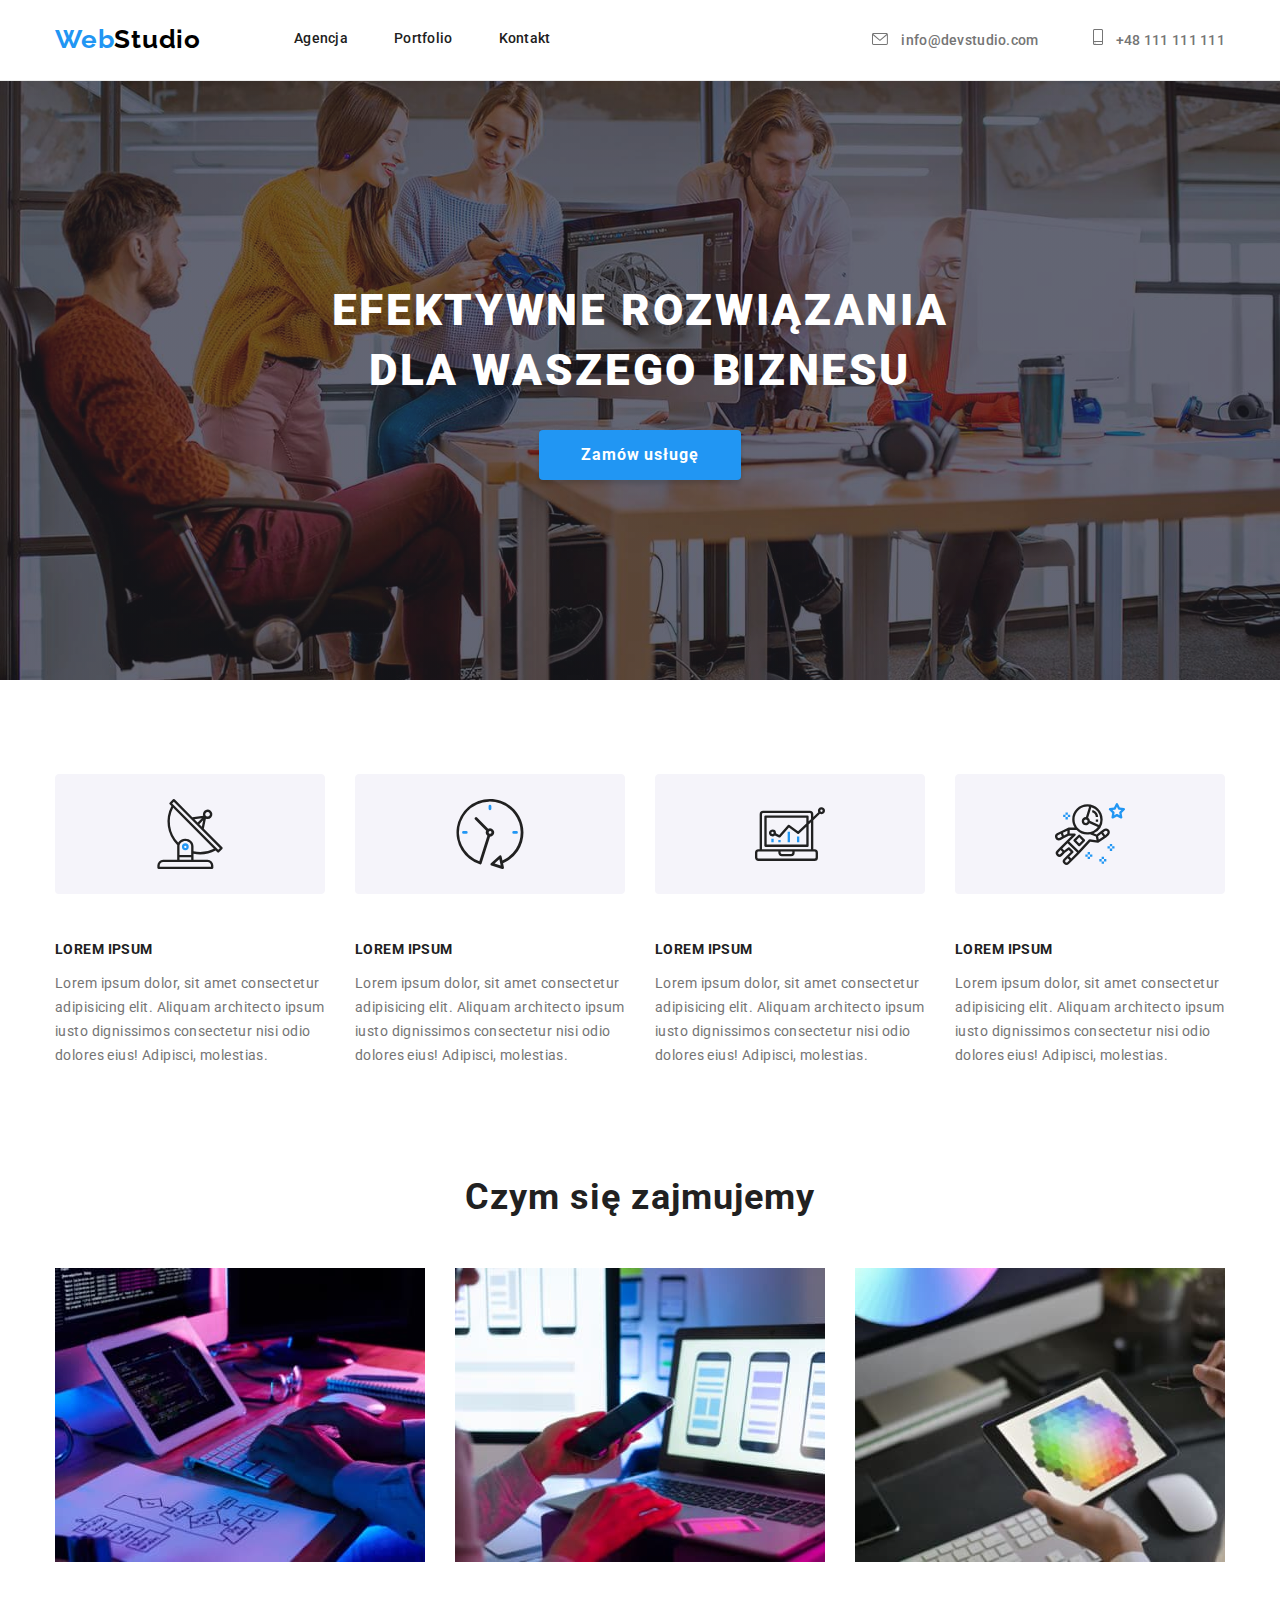
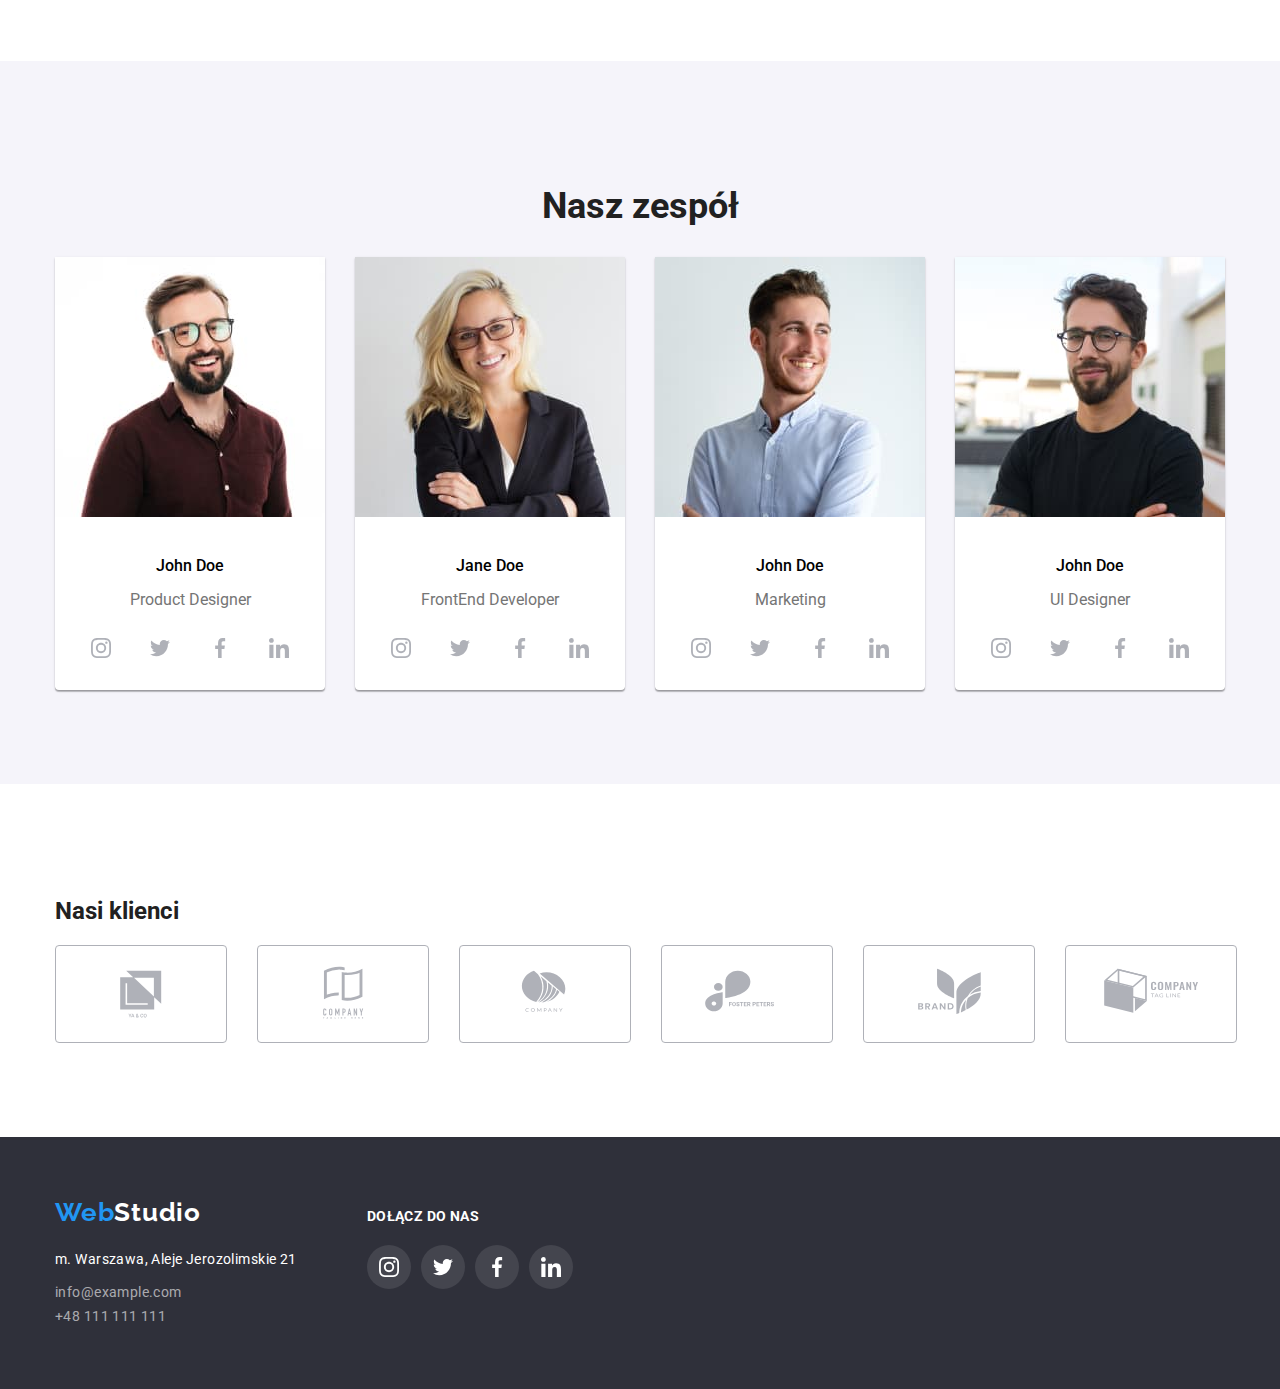
==== index.html @ 80d0c00b "initial commit" ====
<!DOCTYPE html>
<html lang="pl">

<head>
    <meta charset="UTF-8">
    <meta http-equiv="X-UA-Compatible" content="IE=edge">
    <meta name="viewport" content="width=device-width, initial-scale=1.0">
    <title>WebStudio</title>
    <link rel="stylesheet"
        href="https://cdnjs.cloudflare.com/ajax/libs/modern-normalize/1.0.0/modern-normalize.min.css" />
    <link rel="stylesheet" href="css/styles.css" />
    <link rel="preconnect" href="https://fonts.googleapis.com">
    <link rel="preconnect" href="https://fonts.gstatic.com" crossorigin>
    <link
        href="https://fonts.googleapis.com/css2?family=Raleway:wght@700&family=Roboto:wght@400;500;700;900&display=swap"
        rel="stylesheet">
</head>

<body>
    <header>
        <div class="header">
            <div class="container">
                <div class="flex-box">
                    <div class="nav">
                        <a class="logo" href="index.html">
                            <span class="nav-logo"><span class="logo-color">Web</span>Studio</span>
                        </a>
                        <nav>
                            <ul class="nav-menu">
                                <li class="nav-menu-item"><a href="agencja.html">Agencja</a></li>
                                <li class="nav-menu-item"><a href="portfolio.html">Portfolio</a></li>
                                <li class="nav-menu-item"><a href="kontakt.html">Kontakt</a></li>
                            </ul>
                        </nav>
                    </div>
                    <div class="nav-contact">
                        <a href="mailto:info@devstudio.com">
                            <svg class="envelope" width="16" height="12">
                                <use href="images/icons.svg#icon-envelope"></use>
                            </svg>
                            info@devstudio.com</a>
                        <a href="tel:+48111111111">
                            <svg class="smartphone" width="10" height="16">
                                <use href="images/icons.svg#icon-smartphone"></use>
                            </svg>
                            +48 111 111 111</a>
                    </div>
                </div>
            </div>
        </div>
    </header>

    <main>
        <div class="main-header">
            <div class="container">
                <div class="main-header-items">
                    <h1 class="main-header-text">EFEKTYWNE ROZWIĄZANIA DLA WASZEGO BIZNESU</h1>
                    <button type="button" class="main-button">Zamów usługę</button>
                </div>
            </div>
        </div>
        <div class="section">
            <div class="container">
                <ul class="icons-list">
                    <li>
                        <svg class="icons-list-item" width="270" height="120">
                            <use href="images/icons.svg#icon-Group-1"></use>
                        </svg>
                    </li>
                    <li>
                        <svg class="icons-list-item" width="270" height="120">
                            <use href="images/icons.svg#icon-Group-2"></use>
                        </svg>
                    </li>
                    <li>
                        <svg class="icons-list-item" width="270" height="120">
                            <use href="images/icons.svg#icon-Group-3"></use>
                        </svg>
                    </li>
                    <li>
                        <svg class="icons-list-item" width="270" height="120">
                            <use href="images/icons.svg#icon-Group-4"></use>
                        </svg>
                    </li>
                </ul>
                <ul class="description-one">
                    <li>
                        <h3 class="description-one-title">LOREM IPSUM</h3>
                        <p class="description-one-text">Lorem ipsum dolor, sit amet consectetur adipisicing elit.
                            Aliquam
                            architecto ipsum iusto
                            dignissimos consectetur nisi odio dolores eius! Adipisci, molestias.</p>
                    </li>
                    <li>
                        <h3 class="description-one-title">LOREM IPSUM</h3>
                        <p class="description-one-text">Lorem ipsum dolor, sit amet consectetur adipisicing elit.
                            Aliquam
                            architecto ipsum iusto
                            dignissimos consectetur nisi odio dolores eius! Adipisci, molestias.</p>
                    </li>
                    <li>
                        <h3 class="description-one-title">LOREM IPSUM</h3>
                        <p class="description-one-text">Lorem ipsum dolor, sit amet consectetur adipisicing elit.
                            Aliquam
                            architecto ipsum iusto
                            dignissimos consectetur nisi odio dolores eius! Adipisci, molestias.</p>
                    </li>
                    <li>
                        <h3 class="description-one-title">LOREM IPSUM</h3>
                        <p class="description-one-text">Lorem ipsum dolor, sit amet consectetur adipisicing elit.
                            Aliquam
                            architecto ipsum iusto
                            dignissimos consectetur nisi odio dolores eius! Adipisci, molestias.</p>
                    </li>
                </ul>

                <div>
                    <h2 class="section-header">Czym się zajmujemy</h2>
                    <ul class="section-list">
                        <li><img src="images/img3.jpg" width="370" height="294" alt="backend" /></li>
                        <li><img src="images/img2.jpg" width="370" height="294" alt="multiplatform" /></li>
                        <li><img src="images/img1.jpg" width="370" height="294" alt="UI/UX" /></li>
                    </ul>
                </div>
            </div>
        </div>
        <div class="team">
            <div class="section">
                <div class="container">
                    <h2 class="team-header">Nasz zespół</h2>
                    <ul class="team-list">
                        <li>
                            <figure class="team-member">
                                <img src="images/j1.jpg" width="270" height="260" alt="John Doe - Product Designer" />
                                <figcaption class="team-member-caption">
                                    <h3>John Doe</h3>
                                    <p>Product Designer</p>
                                    <ul class="social-icons-list">
                                        <li class="social-icons-list-item">
                                            <a class="social-icons" href="https://www.instagram.com/">
                                                <svg class="social-icons-list-icon" width="44" height="44">
                                                    <use href="images/icons.svg#icon-instagram-2"></use>
                                                </svg>
                                            </a>
                                        </li>
                                        <li class="social-icons-list-item">
                                            <a class="social-icons" href="https://https://twitter.com/">
                                                <svg class="social-icons-list-icon" width="44" height="44">
                                                    <use href="images/icons.svg#icon-twitter-1"></use>
                                                </svg>
                                            </a>
                                        </li>
                                        <li class="social-icons-list-item">
                                            <a class="social-icons" href="https://www.facebook.com/">
                                                <svg class="social-icons-list-icon" width="44" height="44">
                                                    <use href="images/icons.svg#icon-facebook-1"></use>
                                                </svg>
                                            </a>
                                        </li>
                                        <li class="social-icons-list-item">
                                            <a class="social-icons" href="https://https://www.linkedin.com/">
                                                <svg class="social-icons-list-icon" width="44" height="44">
                                                    <use href="images/icons.svg#icon-linkedin-1"></use>
                                                </svg>
                                            </a>
                                        </li>
                                    </ul>
                                </figcaption>
                            </figure>
                        </li>
                        <li>
                            <figure class="team-member">
                                <img src="images/j2.jpg" width="270" height="260" alt="Jane doe - Frontend Developer" />
                                <figcaption class="team-member-caption">
                                    <h3>Jane Doe</h3>
                                    <p>FrontEnd Developer</p>
                                    <ul class="social-icons-list">
                                        <li class="social-icons-list-item">
                                            <a class="social-icons" href="https://www.instagram.com/">
                                                <svg class="social-icons-list-icon" width="44" height="44">
                                                    <use href="images/icons.svg#icon-instagram-2"></use>
                                                </svg>
                                            </a>
                                        </li>
                                        <li class="social-icons-list-item">
                                            <a class="social-icons" href="https://https://twitter.com/">
                                                <svg class="social-icons-list-icon" width="44" height="44">
                                                    <use href="images/icons.svg#icon-twitter-1"></use>
                                                </svg>
                                            </a>
                                        </li>
                                        <li class="social-icons-list-item">
                                            <a class="social-icons" href="https://www.facebook.com/">
                                                <svg class="social-icons-list-icon" width="44" height="44">
                                                    <use href="images/icons.svg#icon-facebook-1"></use>
                                                </svg>
                                            </a>
                                        </li>
                                        <li class="social-icons-list-item">
                                            <a class="social-icons" href="https://https://www.linkedin.com/">
                                                <svg class="social-icons-list-icon" width="44" height="44">
                                                    <use href="images/icons.svg#icon-linkedin-1"></use>
                                                </svg>
                                            </a>
                                        </li>
                                    </ul>
                                </figcaption>
                            </figure>
                        </li>
                        <li>
                            <figure class="team-member">
                                <img src="images/j3.jpg" width="270" height="260"
                                    alt="John Doe - Marketing Specialist" />
                                <figcaption class="team-member-caption">
                                    <h3>John Doe</h3>
                                    <p>Marketing</p>
                                    <ul class="social-icons-list">
                                        <li class="social-icons-list-item">
                                            <a class="social-icons" href="https://www.instagram.com/">
                                                <svg class="social-icons-list-icon" width="44" height="44">
                                                    <use href="images/icons.svg#icon-instagram-2"></use>
                                                </svg>
                                            </a>
                                        </li>
                                        <li class="social-icons-list-item">
                                            <a class="social-icons" href="https://https://twitter.com/">
                                                <svg class="social-icons-list-icon" width="44" height="44">
                                                    <use href="images/icons.svg#icon-twitter-1"></use>
                                                </svg>
                                            </a>
                                        </li>
                                        <li class="social-icons-list-item">
                                            <a class="social-icons" href="https://www.facebook.com/">
                                                <svg class="social-icons-list-icon" width="44" height="44">
                                                    <use href="images/icons.svg#icon-facebook-1"></use>
                                                </svg>
                                            </a>
                                        </li>
                                        <li class="social-icons-list-item">
                                            <a class="social-icons" href="https://https://www.linkedin.com/">
                                                <svg class="social-icons-list-icon" width="44" height="44">
                                                    <use href="images/icons.svg#icon-linkedin-1"></use>
                                                </svg>
                                            </a>
                                        </li>
                                    </ul>
                                </figcaption>
                            </figure>
                        </li>
                        <li>
                            <figure class="team-member">
                                <img src="images/j4.jpg" width="270" height="260" alt="John Doe - UI Designer" />
                                <figcaption class="team-member-caption">
                                    <h3>John Doe</h3>
                                    <p>UI Designer</p>
                                    <ul class="social-icons-list">
                                        <li class="social-icons-list-item">
                                            <a class="social-icons" href="https://www.instagram.com/">
                                                <svg class="social-icons-list-icon" width="44" height="44">
                                                    <use href="images/icons.svg#icon-instagram-2"></use>
                                                </svg>
                                            </a>
                                        </li>
                                        <li class="social-icons-list-item">
                                            <a class="social-icons" href="https://https://twitter.com/">
                                                <svg class="social-icons-list-icon" width="44" height="44">
                                                    <use href="images/icons.svg#icon-twitter-1"></use>
                                                </svg>
                                            </a>
                                        </li>
                                        <li class="social-icons-list-item">
                                            <a class="social-icons" href="https://www.facebook.com/">
                                                <svg class="social-icons-list-icon" width="44" height="44">
                                                    <use href="images/icons.svg#icon-facebook-1"></use>
                                                </svg>
                                            </a>
                                        </li>
                                        <li class="social-icons-list-item">
                                            <a class="social-icons" href="https://https://www.linkedin.com/">
                                                <svg class="social-icons-list-icon" width="44" height="44">
                                                    <use href="images/icons.svg#icon-linkedin-1"></use>
                                                </svg>
                                            </a>
                                        </li>
                                    </ul>
                                </figcaption>
                            </figure>
                        </li>
                    </ul>
                </div>
            </div>
        </div>
        <div class="div-clients">
            <div class="section">
                <div class="container">
                    <h2 class="images-list-header">Nasi klienci</h2>
                    <ul class="clients-list">
                        <li class="clients-list-item">
                            <a class="client-link" href="#">
                                <svg class="clients-list-icon" width="170" height="92">
                                    <use href="images/icons.svg#icon-Client-1"></use>
                                </svg>
                            </a>
                        </li>
                        <li class="clients-list-item">
                            <a class="client-link" href="#">
                                <svg class="clients-list-icon" width="170" height="92">
                                    <use href="images/icons.svg#icon-Client-2"></use>
                                </svg>
                            </a>
                        </li>
                        <li class="clients-list-item">
                            <a class="client-link" href="#">
                                <svg class="clients-list-icon" width="170" height="92">
                                    <use href="images/icons.svg#icon-Client-3"></use>
                                </svg>
                            </a>
                        </li>
                        <li class="clients-list-item">
                            <a class="client-link" href="#">
                                <svg class="clients-list-icon" width="170" height="92">
                                    <use href="images/icons.svg#icon-Client-4"></use>
                                </svg>
                            </a>
                        </li>
                        <li class="clients-list-item">
                            <a class="client-link" href="#">
                                <svg class="clients-list-icon" width="170" height="92">
                                    <use href="images/icons.svg#icon-Client-5"></use>
                                </svg>
                            </a>
                        </li>
                        <li class="clients-list-item">
                            <a class="client-link" href="#">
                                <svg class="clients-list-icon" width="170" height="92">
                                    <use href="images/icons.svg#icon-Client-6"></use>
                                </svg>
                            </a>
                        </li>
                    </ul>
                </div>
            </div>
        </div>
    </main>

    <footer class="nav-footer">
        <div class="container">
            <div class="footer-box">
                <div class="left-footer">
                    <a href="index.html">
                        <span class="nav-logo-footer"><span class="logo-color">Web</span>Studio</span>
                    </a>
                    <address class="address">m. Warszawa, Aleje Jerozolimskie 21</address>
                    <ul class="contacts">
                        <li><a href="mailto:info@example.com">info@example.com</a></li>
                        <li><a href="tel:+48111111111">+48 111 111 111</a></li>
                    </ul>

                </div>
                <div class="socials-footer">
                    <h5 class="text-footer">Dołącz do nas</h5>
                    <ul class="social-icons-list-footer">
                        <li class="social-icons-list-item-footer">
                            <a class="social-icons" href="https://www.instagram.com/">
                                <svg class="social-icons-list-icon-footer" width="44" height="44">
                                    <use href="images/icons.svg#icon-instagram-2"></use>
                                </svg>
                            </a>
                        </li>
                        <li class="social-icons-list-item-footer">
                            <a class="social-icons" href="https://https://twitter.com/">
                                <svg class="social-icons-list-icon-footer" width="44" height="44">
                                    <use href="images/icons.svg#icon-twitter-1"></use>
                                </svg>
                            </a>
                        </li>
                        <li class="social-icons-list-item-footer">
                            <a class="social-icons" href="https://www.facebook.com/">
                                <svg class="social-icons-list-icon-footer" width="44" height="44">
                                    <use href="images/icons.svg#icon-facebook-1"></use>
                                </svg>
                            </a>
                        </li>
                        <li class="social-icons-list-item-footer">
                            <a class="social-icons" href="https://https://www.linkedin.com/">
                                <svg class="social-icons-list-icon-footer" width="44" height="44">
                                    <use href="images/icons.svg#icon-linkedin-1"></use>
                                </svg>
                            </a>
                        </li>
                    </ul>
                </div>
            </div>
        </div>
    </footer>
</body>

</html>
---- css/styles.css ----
:root {
  --accent-color: #2196f3;
  --background-color: #2f303a;
  --contacts-color: #ffffff99;
  --contacts-header-color: #757575;
  --body-background-color: #ffffff;
  --main-text-color: #212121;
  --alternative-text-color: #000000;
  --contrast-text-color: #ffffff;
  --alternative-background-color: #f5f4fa;
  --icon-color: #afb1b8;
}

body {
  font-family: "Roboto", sans-serif;
  color: var(--main-text-color);
}
ul {
  padding: 0;
  margin: 0;
}
.container {
  max-width: 1200px;
  margin: 0 auto;
  padding-right: 15px;
  padding-left: 15px;
}
.section {
  padding-top: 94px;
  padding-bottom: 94px;
}
.header {
  border-bottom: 1px solid #ececec;
}
.flex-box {
  display: flex;
  align-items: center;
  justify-content: space-between;
  padding-top: 24px;
  padding-bottom: 25px;
}
.nav {
  display: flex;
  justify-content: flex-start;
  align-items: center;
}

.nav-menu {
  list-style-type: none;
  display: flex;
  gap: 46px;
}
.nav-menu-item {
  font-weight: 500;
  font-size: 14px;
  line-height: 1.14;
  letter-spacing: 0.02em;
}
.nav-menu-item a {
  text-decoration: none;
  color: var(--main-text-color);
}
.logo {
  font-family: "Raleway";
  font-weight: 700;
  font-size: 26px;
  line-height: 1.19;
  letter-spacing: 0.03em;
  text-decoration: none;
}
.nav-logo {
  color: var(--alternative-text-color);
  font-family: "Raleway";
  font-weight: 700;
  font-size: 26px;
  line-height: 1.19;
  letter-spacing: 0.03em;
  text-decoration: none;
  margin-right: 93px;
}
.logo-color {
  color: var(--accent-color);
}
.nav-contact a {
  font-size: 14px;
  font-weight: 500;
  line-height: 1.14;
  letter-spacing: 0.02em;
  color: var(--contacts-header-color);
  padding-left: 50px;
  text-decoration: none;
}
.envelope,
.smartphone {
  margin-right: 10px;
  fill: var(--contacts-header-color);
}


.nav-footer a {
  text-decoration: none;
  color: var(--contrast-text-color);
}
.address {
  font-size: 14px;
  line-height: 1.71;
  letter-spacing: 0.03em;
  margin-top: 20px;
  margin-bottom: 9px;
}
.contacts {
  font-size: 14px;
  line-height: 1.71;
  letter-spacing: 0.03em;
}
.nav a:focus,
.nav a:hover,
.nav-contact a:focus,
.nav-contact a:hover,
.nav-footer a:focus,
.nav-footer a:hover,
.envelope:focus,
.envelope:hover,
.smartphone:focus,
.smartphone:hover {
  color: var(--accent-color);
}
.main-header {
  background-color: var(--background-color);
  background-image: linear-gradient(
      to bottom,
      rgba(47, 48, 58, 0.4),
      rgba(47, 48, 58, 0.4)
    ),
    url(../images/main-header-bg-photo.jpg);
  background-size: cover;
  background-position: 0px -150px;
}
.main-header-items {
  display: flex;
  flex-direction: column;
  align-items: center;
}
.main-header-text {
  width: 696px;
  font-weight: 900;
  font-size: 44px;
  line-height: 1.36;
  letter-spacing: 0.06em;
  text-align: center;
  text-transform: uppercase;
  color: var(--contrast-text-color);
  margin-top: 200px;
}
.main-button {
  *width: 200px;
  *height: 50px;
  background-color: var(--accent-color);
  cursor: pointer;
  font-weight: 700;
  font-size: 16px;
  color: var(--contrast-text-color);
  line-height: 1.875;
  box-shadow: 0px 4px 4px rgba(0, 0, 0, 0.15);
  border-radius: 4px;
  border: none;
  margin-bottom: 200px;
  padding: 10px 42px;
  letter-spacing: 0.06em;
}
.icons-list {
  list-style-type: none;
  display: flex;
  justify-content: space-around;
  gap: 30px;
  margin-bottom: 30px;
}
.description-one {
  list-style-type: none;
  display: flex;
  justify-content: space-around;
  gap: 30px;
  margin-bottom: 94px;
}
.description-one li {
  width: 270px;
  text-align: left;
  font-size: 14px;
  list-style: none;
  display: inline-block;
}
.description-one-title {
  font-weight: 700;
  line-height: 1.14;
  font-size: 14px;
  letter-spacing: 0.03em;
}
.description-one-text {
  color: var(--contacts-header-color);
  line-height: 1.71;
  letter-spacing: 0.03em;
}
.section-header {
  font-weight: 700;
  font-size: 36px;
  line-height: 1.17;
  letter-spacing: 0.03em;
  margin-bottom: 50px;
  text-align: center;
}
.section-list {
  display: flex;
  justify-content: space-between;
  list-style: none;
  background-color: var(--body-background-color);
  gap: 30px;
}
.team {
  background-color: var(--alternative-background-color);
}
.team-header {
  font-weight: 700;
  font-size: 36px;
  line-height: 1.17;
  text-align: center;
}
.team-list {
  display: flex;
  justify-content: space-around;
  list-style: none;
  gap: 30px;
}

.team-member {
  background: var(--body-background-color);
  box-shadow: 0px 1px 3px rgba(0, 0, 0, 0.12), 0px 1px 1px rgba(0, 0, 0, 0.14),
    0px 2px 1px rgba(0, 0, 0, 0.2);
  border-radius: 0px 0px 4px 4px;
  text-align: center;
  margin: 0;
}
.team-member h3 {
  font-weight: 500;
  font-size: 16px;
  color: var(--alternative-text-color);
}
.team-member-caption {
  color: var(--contacts-header-color);
  text-align: center;
  padding: 20px 24px;
}
.social-icons-list {
  list-style-type: none;
  display: flex;
  justify-content: space-between;
  margin-top: 16px;
}

.social-icons {
  display: flex;
  text-decoration: none;
  color: var(--icon-color);
}

.social-icons-list-icon {
  padding: 12px;
  fill: currentColor;
}

.social-icons:hover,
.social-icons:focus {
  background-color: var(--accent-color);
  color: #ffffff;
  border-radius: 50%;
}
.clients-list {
  list-style-type: none;
  display: flex;
  justify-content: space-between;
  gap: 30px;
}

.clients-list-item {
  color: var(--icon-color);
  border: 1px solid var(--icon-color);
  border-radius: 4px;
}

.client-link {
  color: currentColor;
}

.clients-list-icon {
  fill: currentColor;
}

.clients-list-item:hover,
.clients-list-item:focus {
  border: 1px solid var(--accent-color);
  color: var(--accent-color);
  cursor: pointer;
}
.address {
  font-style: normal;
  color: var(--contrast-text-color);
}

.contacts a {
  color: var(--contacts-color);
}
.footer-box {
  display: inline-flex;
}
.nav-footer {
  background-color: var(--background-color);
  padding-top: 60px;
  padding-bottom: 60px;
}
.nav-logo-footer {
  color: var(--contrast-text-color);
  font-family: "Raleway";
  font-weight: 700;
  font-size: 26px;
  line-height: 1.19;
  letter-spacing: 0.03em;
  text-decoration: none;
  margin-right: 93px;
}
.nav-footer li {
  list-style: none;
}
.socials-footer {
  margin-left: 70px;
}

.text-footer {
  font-weight: 700;
  font-size: 14px;
  line-height: 1.14;
  letter-spacing: 0.03em;
  text-transform: uppercase;
  color: #ffffff;
  margin-bottom: 20px;
  margin-top: 12px;
}
.social-icons-list-footer {
  list-style-type: none;
  display: flex;
  justify-content: space-between;
  gap: 10px;
}

.social-icons-list-item-footer {
  border-radius: 50%;
  background-color: #ffffff1a;
  color: #ffffff;
  text-align: center;
}

.social-icons-list-icon-footer {
  padding: 12px;
  fill: #ffffff;
}
.portfolio-buttons {
  list-style-type: none;
  display: flex;
  justify-content: center;
  gap: 8px;
  margin-bottom: 50px;
  font-weight: 500;
}
.portfolio-buttons button {
  border-radius: 4px;
  border: none;
  font-weight: 500;
  font-size: 16px;
  line-height: 1.62;
  letter-spacing: 0.03em;
  padding: 6px 22px;
  background-color: var(--alternative-background-color);
  cursor: pointer;
  color: var(--alternative-text-color);
}
.portfolio-buttons button:hover {
  background-color: var(--accent-color);
  color: var(--contrast-text-color);
  box-shadow: 0px 3px 1px rgba(0, 0, 0, 0.1), 0px 1px 2px rgba(0, 0, 0, 0.08),
    0px 2px 2px rgba(0, 0, 0, 0.12);
}
.portfolio-panels {
  display: flex;
  list-style: none;
  margin: 0;
  flex-wrap: wrap;
  gap: 30px;
}
.portfolio-figure {
  margin: 0;
}
.portfolio-image {
  display: block;
}
.portfolio-caption {
  padding: 20px 24px;
  border-right: 1px solid #eeeeee;
  border-bottom: 1px solid #eeeeee;
  border-left: 1px solid #eeeeee;
}

.portfolio-panels h3 {
  font-weight: 700;
  font-size: 18px;
  line-height: 2;
  letter-spacing: 0.06em;
  margin-bottom: 4 px;
}
.portfolio-panels p {
  font-size: 16px;
  line-height: 1.88;
  letter-spacing: 0.03em;
  color: var(--contacts-header-color);
}
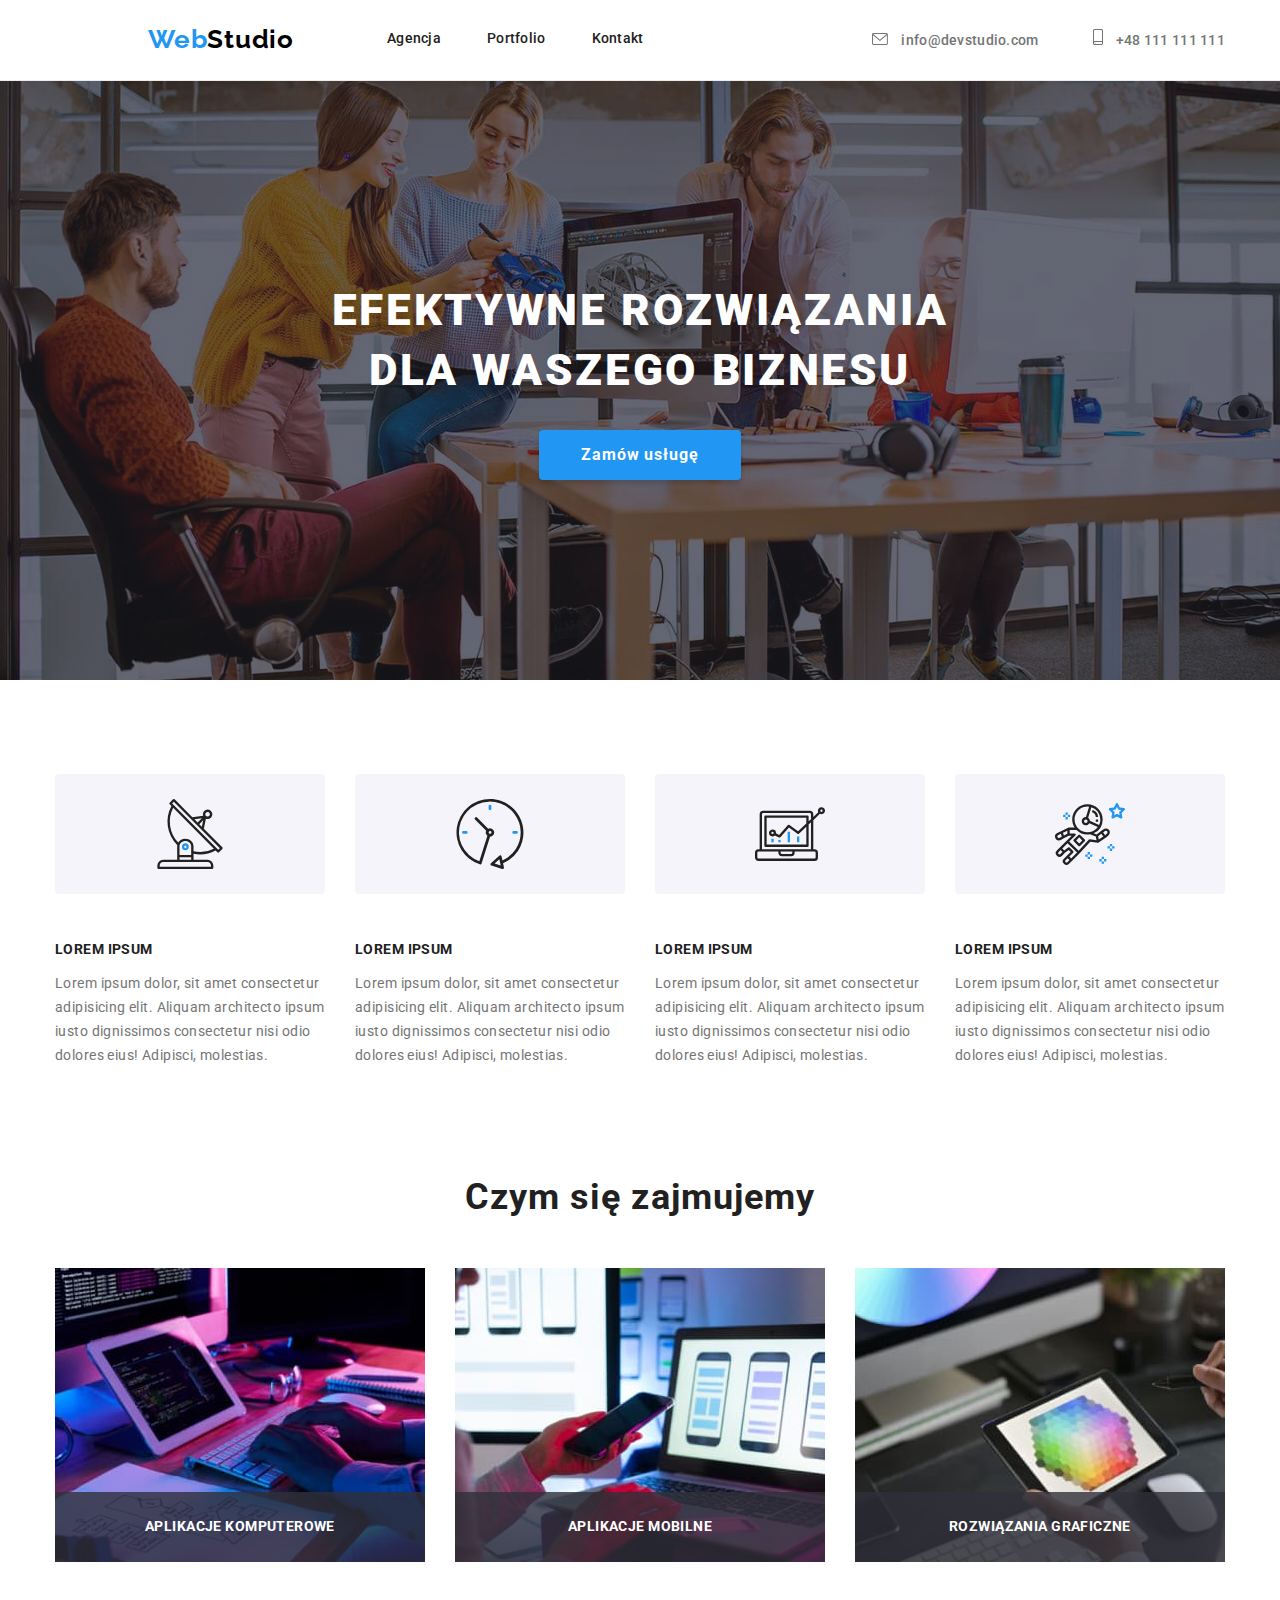
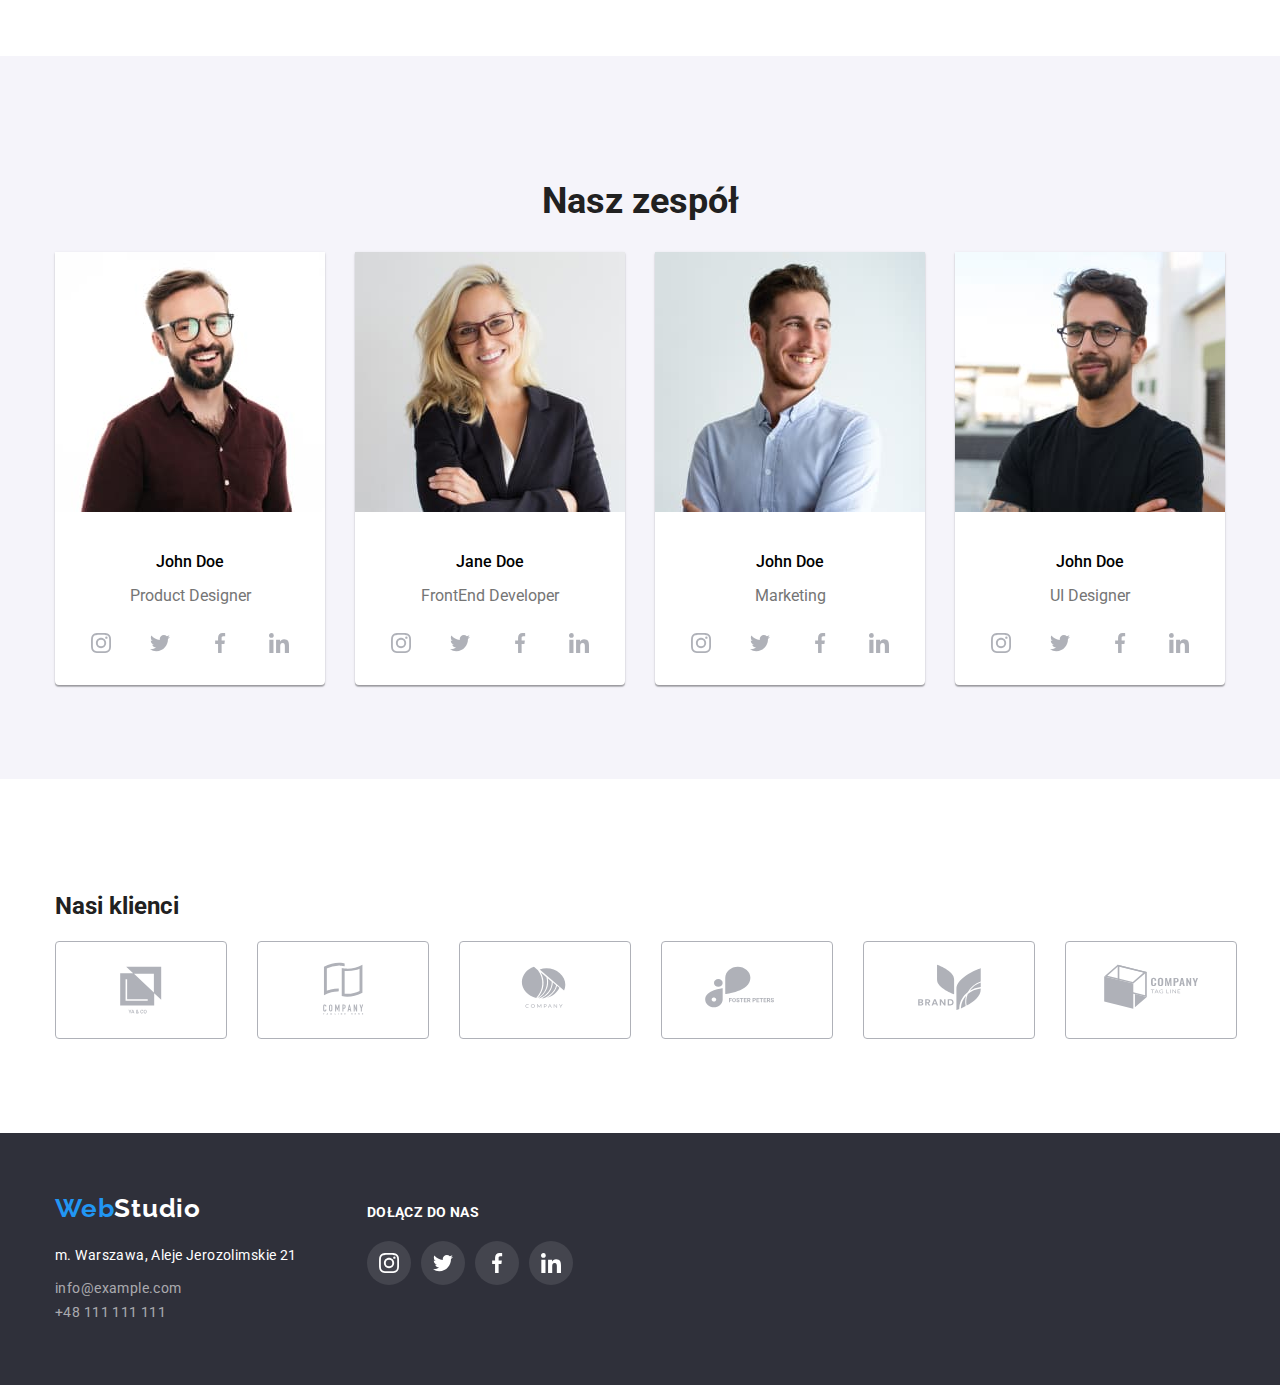
==== commit 9a25d195: "animacje portfolio" ====
--- a/index.html
+++ b/index.html
@@ -17,45 +17,51 @@
 </head>
 
 <body>
-    <header>
-        <div class="header">
-            <div class="container">
-                <div class="flex-box">
-                    <div class="nav">
-                        <a class="logo" href="index.html">
-                            <span class="nav-logo"><span class="logo-color">Web</span>Studio</span>
-                        </a>
-                        <nav>
-                            <ul class="nav-menu">
-                                <li class="nav-menu-item"><a href="agencja.html">Agencja</a></li>
-                                <li class="nav-menu-item"><a href="portfolio.html">Portfolio</a></li>
-                                <li class="nav-menu-item"><a href="kontakt.html">Kontakt</a></li>
-                            </ul>
-                        </nav>
-                    </div>
-                    <div class="nav-contact">
-                        <a href="mailto:info@devstudio.com">
-                            <svg class="envelope" width="16" height="12">
-                                <use href="images/icons.svg#icon-envelope"></use>
-                            </svg>
-                            info@devstudio.com</a>
-                        <a href="tel:+48111111111">
-                            <svg class="smartphone" width="10" height="16">
-                                <use href="images/icons.svg#icon-smartphone"></use>
-                            </svg>
-                            +48 111 111 111</a>
-                    </div>
-                </div>
-            </div>
-        </div>
-    </header>
+<header>
+    <div class="header">
+        <div class="container">
+            <div class="flex-box">
+                <div class="nav">
+                    <a class="logo">
+                        <span class="nav-logo"><a class="nav-logo" href="index.html"><span
+                                    class="logo-color">Web</span>Studio</a></span>
+                    </a>
+                    <nav>
+                        <ul class="nav-menu">
+                            <li class="nav-menu-item"><a href="agencja.html">Agencja</a></li>
+                            <li class="nav-menu-item"><a href="portfolio.html">Portfolio</a></li>
+                            <li class="nav-menu-item"><a href="kontakt.html">Kontakt</a></li>
+                        </ul>
+                    </nav>
+                </div>
+                <div class="nav-contact">
+                    <a href="mailto:info@devstudio.com">
+                        <svg class="envelope" width="16" height="12">
+                            <use href="images/icons.svg#icon-envelope"></use>
+                        </svg>
+                        info@devstudio.com</a>
+                    <a href="tel:+48111111111">
+                        <svg class="smartphone" width="10" height="16">
+                            <use href="images/icons.svg#icon-smartphone"></use>
+                        </svg>
+                        +48 111 111 111</a>
+                </div>
+            </div>
+        </div>
+    </div>
+</header>
 
     <main>
         <div class="main-header">
             <div class="container">
                 <div class="main-header-items">
                     <h1 class="main-header-text">EFEKTYWNE ROZWIĄZANIA DLA WASZEGO BIZNESU</h1>
-                    <button type="button" class="main-button">Zamów usługę</button>
+                    <button data-modal-open type="button" class="main-button">Zamów usługę</button>
+                    <div data-modal class="backdrop is-hidden">
+                        <div class="modal-box">
+                            <button data-modal-close class="modal-button-close">X</button>
+                        </div>
+                    </div>
                 </div>
             </div>
         </div>
@@ -117,9 +123,24 @@
                 <div>
                     <h2 class="section-header">Czym się zajmujemy</h2>
                     <ul class="section-list">
-                        <li><img src="images/img3.jpg" width="370" height="294" alt="backend" /></li>
-                        <li><img src="images/img2.jpg" width="370" height="294" alt="multiplatform" /></li>
-                        <li><img src="images/img1.jpg" width="370" height="294" alt="UI/UX" /></li>
+                        <li>
+                            <div class="what-we-do">
+                            <img class="what-we-do-img" src="images/img3.jpg" width="370" height="294" alt="backend" />
+                            <p class="what-we-do-text">Aplikacje komputerowe</p>
+                            </div>
+                        </li>
+                        <li>
+                            <div class="what-we-do">
+                            <img class="what-we-do-img" src="images/img2.jpg" width="370" height="294" alt="multiplatform" />
+                            <p class="what-we-do-text">Aplikacje mobilne</p>
+                            </div>
+                        </li>  
+                        <li>
+                            <div class="what-we-do">
+                            <img class="what-we-do-img" src="images/img1.jpg" width="370" height="294" alt="UI/UX" />
+                            <p class="what-we-do-text">Rozwiązania graficzne</p>
+                            </div>
+                        </li>
                     </ul>
                 </div>
             </div>
@@ -393,6 +414,7 @@
             </div>
         </div>
     </footer>
+    <script src="./js/modal.js"></script>
 </body>
 
 </html>--- a/css/styles.css
+++ b/css/styles.css
@@ -168,6 +168,61 @@
   padding: 10px 42px;
   letter-spacing: 0.06em;
 }
+.main-button:hover {
+  cursor: pointer;
+}
+
+.main-button:hover .backdrop {
+  transform: scale(1, 1);
+  opacity: 1;
+}
+
+.backdrop {
+  cursor: not-allowed;
+  display: flex;
+  background-color: rgba(0, 0, 0, 0.2);
+  position: fixed;
+  top: 0;
+  left: 0;
+  right: 0;
+  bottom: 0;
+  transition: transform 500ms, opacity 500ms;
+}
+
+.is-hidden {
+  visibility: hidden;
+  opacity: 0;
+  pointer-events: none;
+}
+
+.modal-box {
+  width: 528px;
+  height: 581px;
+  background-color: var(--body-background-color);
+  cursor: initial;
+  margin: auto;
+  padding: 8px;
+  box-shadow: 0px 1px 3px rgba(0, 0, 0, 0.12), 0px 1px 1px rgba(0, 0, 0, 0.14),
+    0px 2px 1px rgba(0, 0, 0, 0.2);
+  border-radius: 4px;
+  display: flex;
+  justify-content: flex-end;
+}
+
+.modal-button-close {
+  width: 30px;
+  height: 30px;
+  padding: 6px;
+  border-radius: 50%;
+  background-color: var(--body-background-color);
+  border: 1px solid rgba(0, 0, 0, 0.1);
+}
+
+.modal-button-close:hover {
+  border: 1px solid black;
+  cursor: pointer;
+}
+
 .icons-list {
   list-style-type: none;
   display: flex;
@@ -215,6 +270,31 @@
   background-color: var(--body-background-color);
   gap: 30px;
 }
+.what-we-do {
+  position: relative;
+}
+
+.what-we-do-img {
+  display: block;
+}
+
+.what-we-do-text {
+  position: absolute;
+  width: 370px;
+  height: 70px;
+  font-weight: 700;
+  font-size: 14px;
+  line-height: 1.14;
+  letter-spacing: 0.03em;
+  text-transform: uppercase;
+  color: #ffffff;
+  background-color: rgba(47, 48, 58, 0.8);
+  display: flex;
+  justify-content: center;
+  align-items: center;
+  bottom: -14px;
+}
+
 .team {
   background-color: var(--alternative-background-color);
 }
@@ -396,10 +476,45 @@
 }
 .portfolio-figure {
   margin: 0;
+  transition: box-shadow 250ms cubic-bezier(0.4, 0, 0.2, 1);
+}
+.portfolio-figure:hover,
+.portfolio-figure:focus {
+  box-shadow: 0px 1px 1px rgba(0, 0, 0, 0.12), 0px 4px 4px rgba(0, 0, 0, 0.06),
+    1px 4px 6px rgba(0, 0, 0, 0.16);
+  cursor: pointer;
+}
+.portfolio-img {
+  display: block;
 }
 .portfolio-image {
-  display: block;
-}
+  position: relative;
+  width: 370px;
+  height: 294px;
+  overflow: hidden;
+}
+
+.portfolio-figure:hover .portfolio-overlay {
+  transform: translateY(0);
+}
+
+.portfolio-overlay {
+  position: absolute;
+  bottom: 0;
+  width: 100%;
+  height: 100%;
+  background-color: var(--accent-color);
+  opacity: 0.9;
+  transform: translateY(101%);
+  transition: transform 250ms cubic-bezier(0.4, 0, 0.2, 1);
+  font-weight: 400;
+  font-size: 18px;
+  line-height: 1.56;
+  letter-spacing: 0.03em;
+  color: var(--contrast-text-color);
+  padding: 49px 45px 49px 24px;
+}
+
 .portfolio-caption {
   padding: 20px 24px;
   border-right: 1px solid #eeeeee;
@@ -415,7 +530,7 @@
   margin-bottom: 4 px;
 }
 .portfolio-panels p {
-  font-size: 16px;
+  font-size: 16x;
   line-height: 1.88;
   letter-spacing: 0.03em;
   color: var(--contacts-header-color);
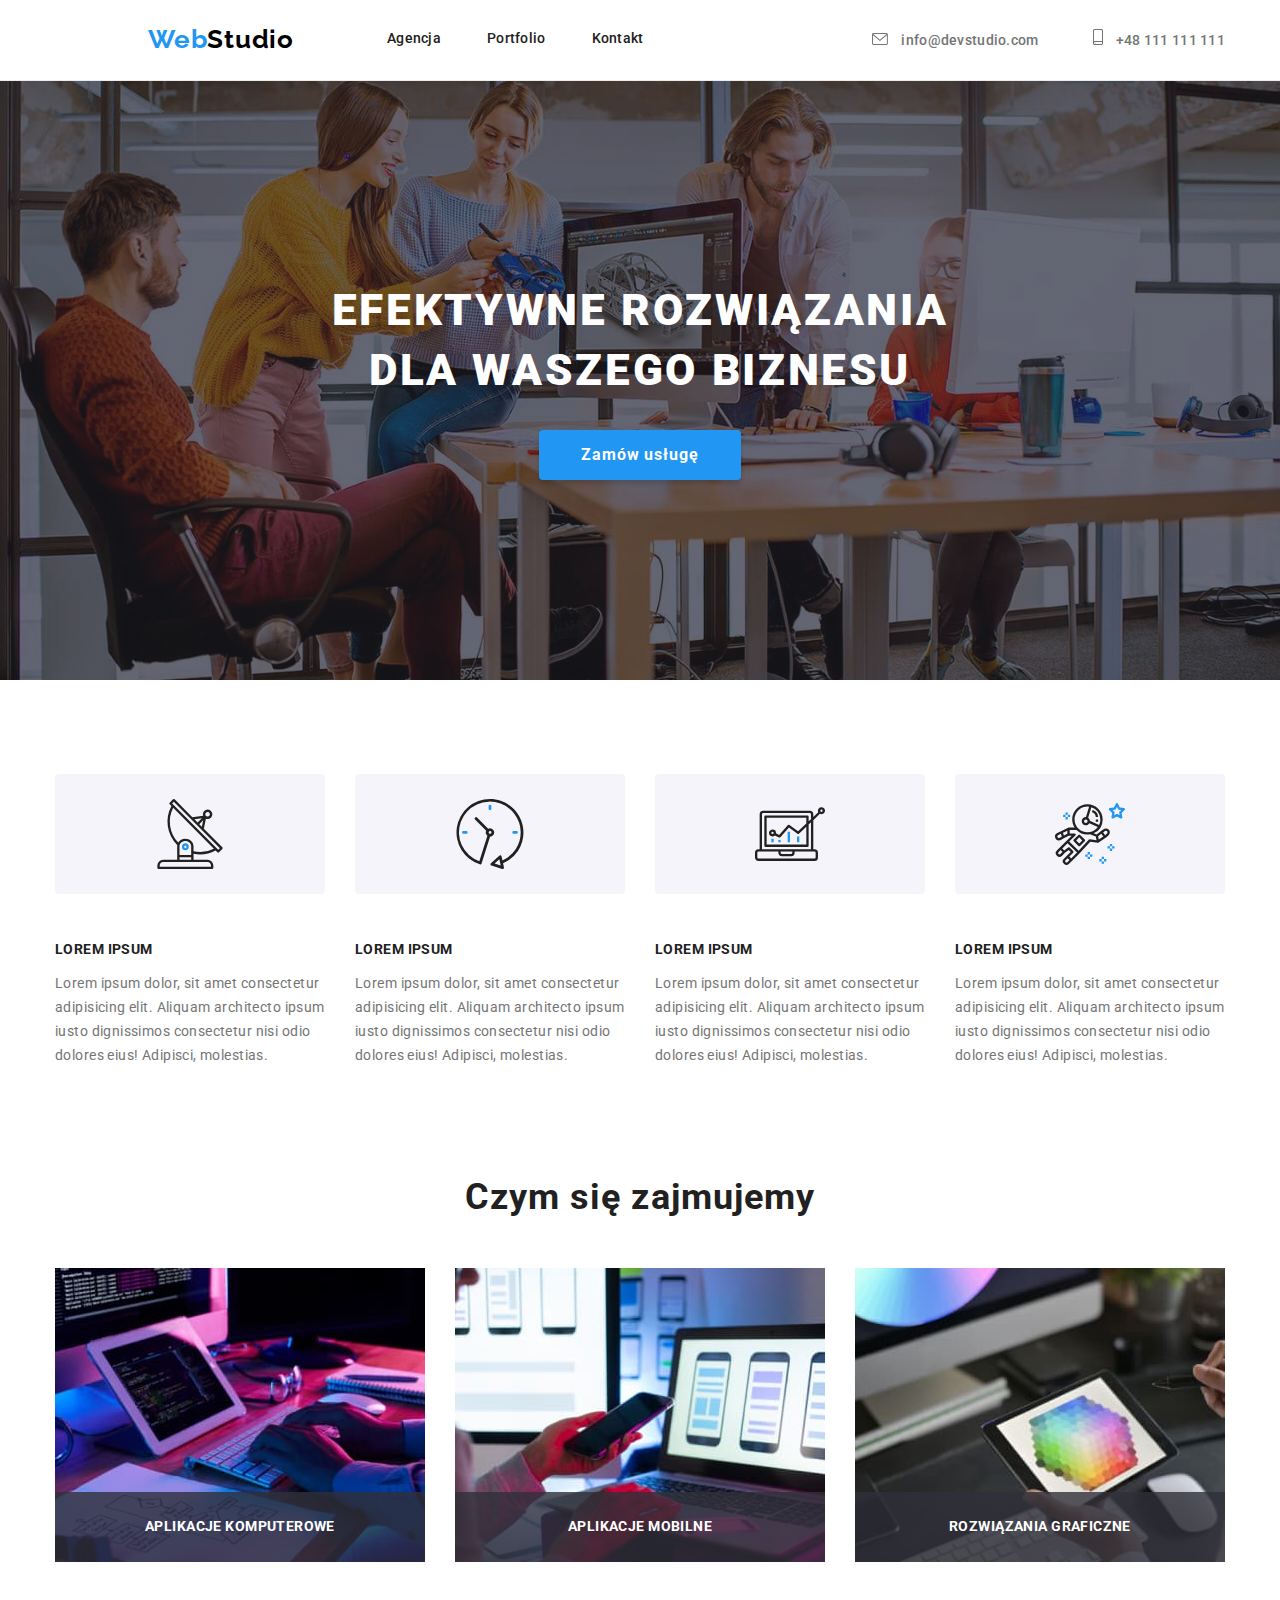
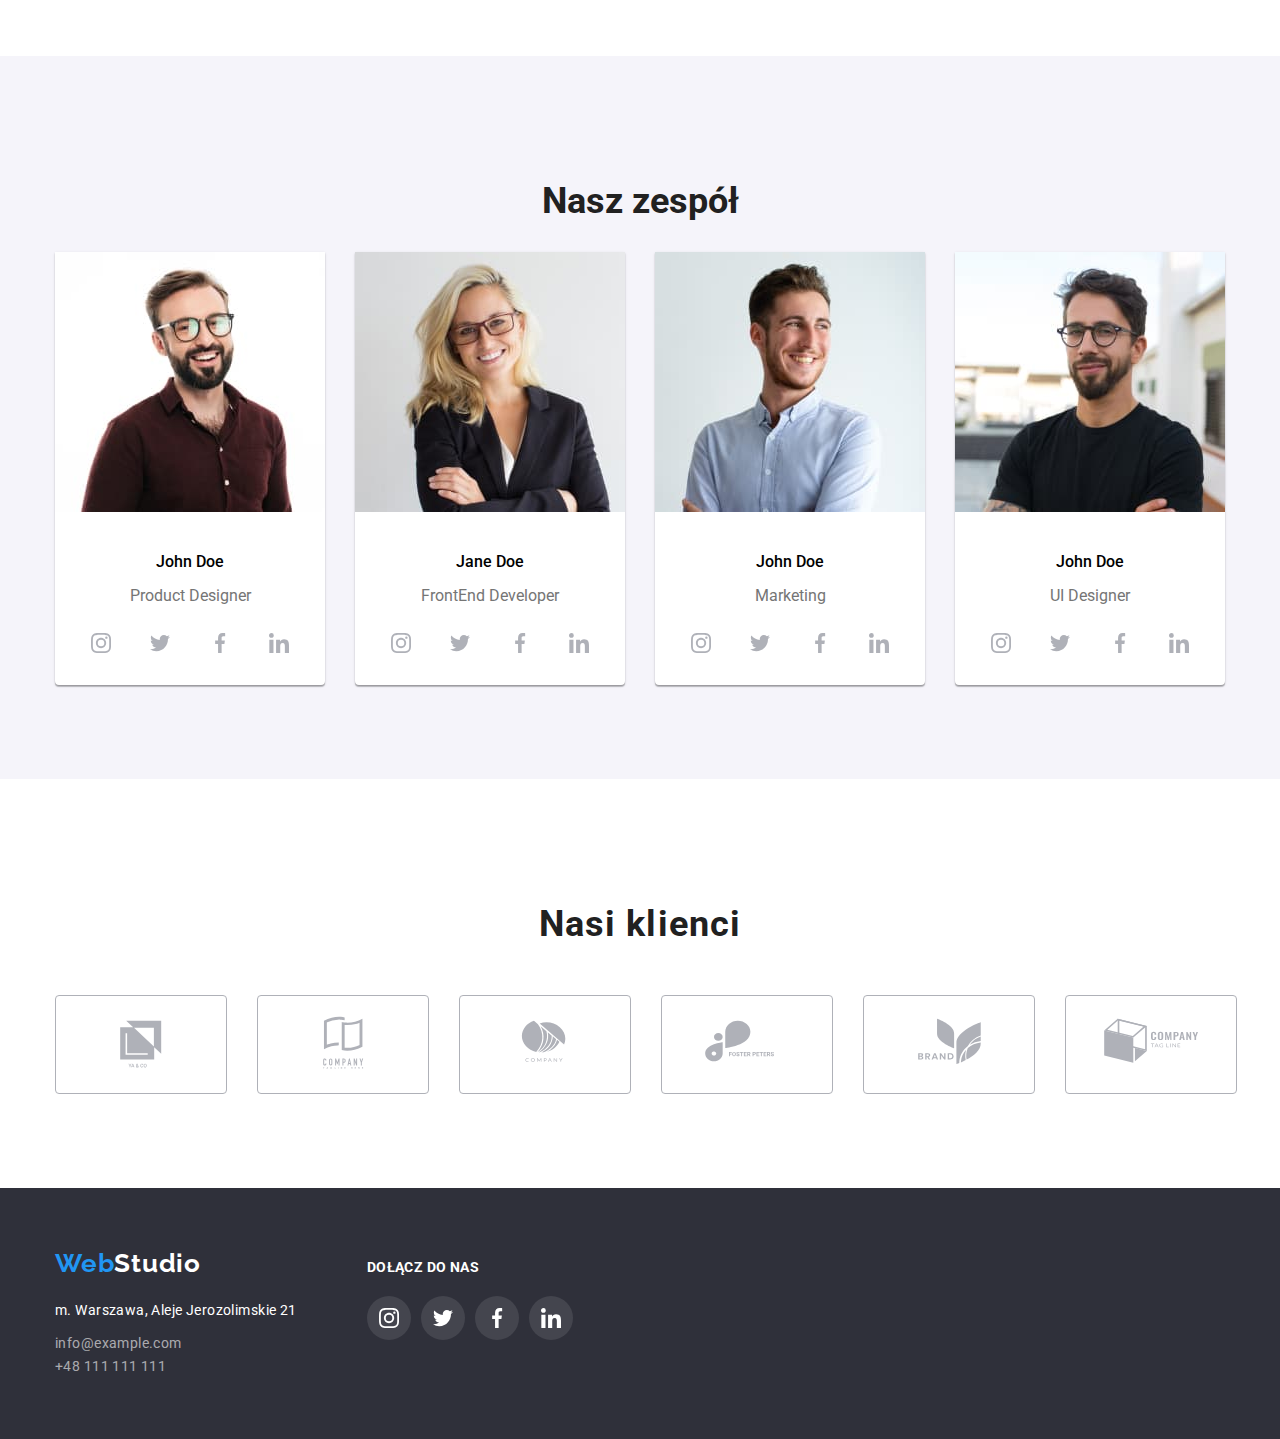
==== commit e79d7735: ""Nasi klienci" header update" ====
--- a/index.html
+++ b/index.html
@@ -17,39 +17,42 @@
 </head>
 
 <body>
-<header>
-    <div class="header">
-        <div class="container">
-            <div class="flex-box">
-                <div class="nav">
-                    <a class="logo">
-                        <span class="nav-logo"><a class="nav-logo" href="index.html"><span
-                                    class="logo-color">Web</span>Studio</a></span>
-                    </a>
-                    <nav>
-                        <ul class="nav-menu">
-                            <li class="nav-menu-item"><a href="agencja.html">Agencja</a></li>
-                            <li class="nav-menu-item"><a href="portfolio.html">Portfolio</a></li>
-                            <li class="nav-menu-item"><a href="kontakt.html">Kontakt</a></li>
-                        </ul>
-                    </nav>
-                </div>
-                <div class="nav-contact">
-                    <a href="mailto:info@devstudio.com">
-                        <svg class="envelope" width="16" height="12">
-                            <use href="images/icons.svg#icon-envelope"></use>
-                        </svg>
-                        info@devstudio.com</a>
-                    <a href="tel:+48111111111">
-                        <svg class="smartphone" width="10" height="16">
-                            <use href="images/icons.svg#icon-smartphone"></use>
-                        </svg>
-                        +48 111 111 111</a>
-                </div>
-            </div>
-        </div>
-    </div>
-</header>
+    <header>
+        <div class="header">
+            <div class="container">
+                <div class="flex-box">
+                    <div class="nav">
+                        <a class="logo">
+                            <span class="nav-logo"><a class="nav-logo" href="index.html"><span
+                                        class="logo-color">Web</span>Studio</a></span>
+                        </a>
+                        <nav>
+                            <ul class="nav-menu">
+                                <li class="nav-menu-item"><a class="nav-menu-item-a" href="agencja.html">Agencja</a>
+                                </li>
+                                <li class="nav-menu-item"><a class="nav-menu-item-a" href="portfolio.html">Portfolio</a>
+                                </li>
+                                <li class="nav-menu-item"><a class="nav-menu-item-a" href="kontakt.html">Kontakt</a>
+                                </li>
+                            </ul>
+                        </nav>
+                    </div>
+                    <div class="nav-contact">
+                        <a href="mailto:info@devstudio.com">
+                            <svg class="envelope" width="16" height="12">
+                                <use href="images/icons.svg#icon-envelope"></use>
+                            </svg>
+                            info@devstudio.com</a>
+                        <a href="tel:+48111111111">
+                            <svg class="smartphone" width="10" height="16">
+                                <use href="images/icons.svg#icon-smartphone"></use>
+                            </svg>
+                            +48 111 111 111</a>
+                    </div>
+                </div>
+            </div>
+        </div>
+    </header>
 
     <main>
         <div class="main-header">
@@ -125,20 +128,23 @@
                     <ul class="section-list">
                         <li>
                             <div class="what-we-do">
-                            <img class="what-we-do-img" src="images/img3.jpg" width="370" height="294" alt="backend" />
-                            <p class="what-we-do-text">Aplikacje komputerowe</p>
+                                <img class="what-we-do-img" src="images/img3.jpg" width="370" height="294"
+                                    alt="backend" />
+                                <p class="what-we-do-text">Aplikacje komputerowe</p>
                             </div>
                         </li>
                         <li>
                             <div class="what-we-do">
-                            <img class="what-we-do-img" src="images/img2.jpg" width="370" height="294" alt="multiplatform" />
-                            <p class="what-we-do-text">Aplikacje mobilne</p>
+                                <img class="what-we-do-img" src="images/img2.jpg" width="370" height="294"
+                                    alt="multiplatform" />
+                                <p class="what-we-do-text">Aplikacje mobilne</p>
                             </div>
-                        </li>  
+                        </li>
                         <li>
                             <div class="what-we-do">
-                            <img class="what-we-do-img" src="images/img1.jpg" width="370" height="294" alt="UI/UX" />
-                            <p class="what-we-do-text">Rozwiązania graficzne</p>
+                                <img class="what-we-do-img" src="images/img1.jpg" width="370" height="294"
+                                    alt="UI/UX" />
+                                <p class="what-we-do-text">Rozwiązania graficzne</p>
                             </div>
                         </li>
                     </ul>
@@ -314,7 +320,7 @@
         <div class="div-clients">
             <div class="section">
                 <div class="container">
-                    <h2 class="images-list-header">Nasi klienci</h2>
+                    <h2 class="section-header">Nasi klienci</h2>
                     <ul class="clients-list">
                         <li class="clients-list-item">
                             <a class="client-link" href="#">
--- a/css/styles.css
+++ b/css/styles.css
@@ -14,6 +14,9 @@
 body {
   font-family: "Roboto", sans-serif;
   color: var(--main-text-color);
+  margin: auto;
+  box-shadow: 12px 0 15px -4px rgb(0 0 0 / 20%),
+    -12px 0 15px -4px rgb(0 0 0 / 20%);
 }
 ul {
   padding: 0;
@@ -56,10 +59,35 @@
   line-height: 1.14;
   letter-spacing: 0.02em;
 }
-.nav-menu-item a {
+.nav-menu-item-a {
   text-decoration: none;
   color: var(--main-text-color);
-}
+  transition: color 250ms cubic-bezier(0.4, 0, 0.2, 1);
+  position: relative;
+}
+.nav-menu-item-a.current-page {
+color: var(--accent-color);
+}
+.nav-menu-item-a.current-page::after {
+width: 100%;
+  background-color: var(--accent-color);
+}
+
+.nav-menu-item-a::after {
+  content: "";
+  width: 0;
+  height: 4px;
+  position: absolute;
+  bottom: -34px;
+  right: 0;
+  background: var(--accent-color);
+  transition: width 250ms, left 250ms;
+}
+.nav-menu-item-a:hover::after {
+  width: 100%;
+  left: 0;
+}
+
 .logo {
   font-family: "Raleway";
   font-weight: 700;
@@ -95,7 +123,6 @@
   margin-right: 10px;
   fill: var(--contacts-header-color);
 }
-
 
 .nav-footer a {
   text-decoration: none;
@@ -340,6 +367,9 @@
   display: flex;
   text-decoration: none;
   color: var(--icon-color);
+  transition: color 250ms cubic-bezier(0.4, 0, 0.2, 1),
+    background-color 250ms cubic-bezier(0.4, 0, 0.2, 1);
+  border-radius: 50%;
 }
 
 .social-icons-list-icon {
@@ -364,6 +394,8 @@
   color: var(--icon-color);
   border: 1px solid var(--icon-color);
   border-radius: 4px;
+  transition: color 250ms cubic-bezier(0.4, 0, 0.2, 1),
+    border 250ms cubic-bezier(0.4, 0, 0.2, 1);
 }
 
 .client-link {
@@ -387,6 +419,7 @@
 
 .contacts a {
   color: var(--contacts-color);
+  transition: color 250ms cubic-bezier(0.4, 0, 0.2, 1);
 }
 .footer-box {
   display: inline-flex;
@@ -419,7 +452,7 @@
   line-height: 1.14;
   letter-spacing: 0.03em;
   text-transform: uppercase;
-  color: #ffffff;
+  color: var(--contrast-text-color);
   margin-bottom: 20px;
   margin-top: 12px;
 }
@@ -460,6 +493,9 @@
   background-color: var(--alternative-background-color);
   cursor: pointer;
   color: var(--alternative-text-color);
+  transition: color 250ms cubic-bezier(0.4, 0, 0.2, 1),
+    box-shadow 250ms cubic-bezier(0.4, 0, 0.2, 1),
+    background-color 250ms cubic-bezier(0.4, 0, 0.2, 1);
 }
 .portfolio-buttons button:hover {
   background-color: var(--accent-color);
@@ -515,6 +551,7 @@
   padding: 49px 45px 49px 24px;
 }
 
+
 .portfolio-caption {
   padding: 20px 24px;
   border-right: 1px solid #eeeeee;
